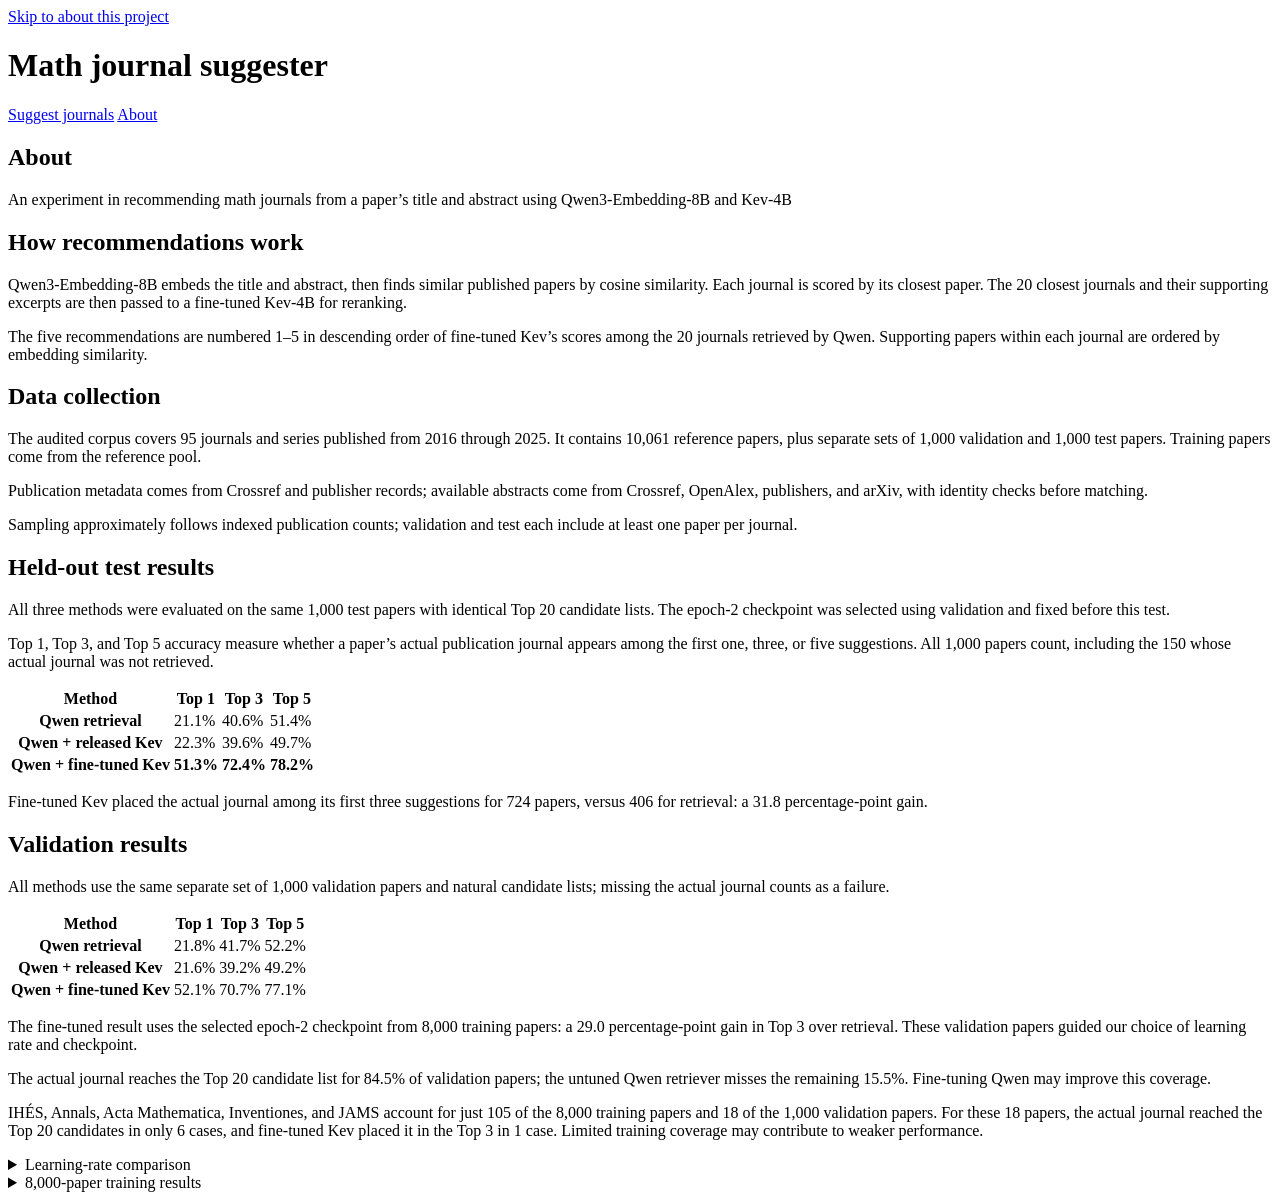
==== journal_suggester/web/methodology.html @ 0ef8e822 "Release reproducible math journal suggester v1" ====
<!doctype html>
<html lang="en">
<head>
  <meta charset="utf-8">
  <meta name="viewport" content="width=device-width,initial-scale=1">
  <meta name="description" content="How Math journal suggester works, and how we evaluate its recommendations.">
  <title>About · Math journal suggester</title>
  <link rel="icon" href="data:image/svg+xml,%3Csvg xmlns='http://www.w3.org/2000/svg' viewBox='0 0 40 40'%3E%3Crect width='40' height='40' rx='9' fill='%23244237'/%3E%3Ctext x='10' y='29' fill='%23fff' font-family='Georgia' font-size='28'%3Ej%3C/text%3E%3C/svg%3E">
  <link rel="stylesheet" href="/app.css">
</head>
<body>
<a class="skip" href="#methodology-heading">Skip to about this project</a>
<main class="methodology">
  <header>
    <h1>Math journal suggester</h1>
    <nav class="page-nav" aria-label="Main navigation">
      <a href="/">Suggest journals</a>
      <a href="/methodology" aria-current="page">About</a>
    </nav>
  </header>

  <h2 id="methodology-heading" tabindex="-1">About</h2>
  <p class="page-intro">An experiment in recommending math journals from a paper’s title and abstract using Qwen3-Embedding-8B and Kev-4B</p>

  <section aria-labelledby="how-heading">
    <h2 id="how-heading">How recommendations work</h2>
    <p>Qwen3-Embedding-8B embeds the title and abstract, then finds similar published papers by cosine similarity. Each journal is scored by its closest paper. The 20 closest journals and their supporting excerpts are then passed to a fine-tuned Kev-4B for reranking.</p>
    <p>The five recommendations are numbered 1–5 in descending order of fine-tuned Kev’s scores among the 20 journals retrieved by Qwen. Supporting papers within each journal are ordered by embedding similarity.</p>
  </section>

  <section aria-labelledby="data-heading">
    <h2 id="data-heading">Data collection</h2>
    <p>The audited corpus covers 95 journals and series published from 2016 through 2025. It contains 10,061 reference papers, plus separate sets of 1,000 validation and 1,000 test papers. Training papers come from the reference pool.</p>
    <p>Publication metadata comes from Crossref and publisher records; available abstracts come from Crossref, OpenAlex, publishers, and arXiv, with identity checks before matching.</p>
    <p>Sampling approximately follows indexed publication counts; validation and test each include at least one paper per journal.</p>
  </section>

  <section aria-labelledby="test-results-heading">
    <h2 id="test-results-heading">Held-out test results</h2>
    <p>All three methods were evaluated on the same 1,000 test papers with identical Top 20 candidate lists. The epoch-2 checkpoint was selected using validation and fixed before this test.</p>
    <p>Top 1, Top 3, and Top 5 accuracy measure whether a paper’s actual publication journal appears among the first one, three, or five suggestions. All 1,000 papers count, including the 150 whose actual journal was not retrieved.</p>
    <table>
      <thead><tr><th scope="col">Method</th><th scope="col">Top 1</th><th scope="col">Top 3</th><th scope="col">Top 5</th></tr></thead>
      <tbody>
        <tr><th scope="row">Qwen retrieval</th><td>21.1%</td><td>40.6%</td><td>51.4%</td></tr>
        <tr><th scope="row">Qwen + released Kev</th><td>22.3%</td><td>39.6%</td><td>49.7%</td></tr>
        <tr><th scope="row"><strong>Qwen + fine-tuned Kev</strong></th><td><strong>51.3%</strong></td><td><strong>72.4%</strong></td><td><strong>78.2%</strong></td></tr>
      </tbody>
    </table>
    <p>Fine-tuned Kev placed the actual journal among its first three suggestions for 724 papers, versus 406 for retrieval: a 31.8 percentage-point gain.</p>
  </section>

  <section aria-labelledby="results-heading">
    <h2 id="results-heading">Validation results</h2>
    <p>All methods use the same separate set of 1,000 validation papers and natural candidate lists; missing the actual journal counts as a failure.</p>
    <table>
      <thead><tr><th scope="col">Method</th><th scope="col">Top 1</th><th scope="col">Top 3</th><th scope="col">Top 5</th></tr></thead>
      <tbody>
        <tr><th scope="row">Qwen retrieval</th><td>21.8%</td><td>41.7%</td><td>52.2%</td></tr>
        <tr><th scope="row">Qwen + released Kev</th><td>21.6%</td><td>39.2%</td><td>49.2%</td></tr>
        <tr><th scope="row">Qwen + fine-tuned Kev</th><td>52.1%</td><td>70.7%</td><td>77.1%</td></tr>
      </tbody>
    </table>
    <p>The fine-tuned result uses the selected epoch-2 checkpoint from 8,000 training papers: a 29.0 percentage-point gain in Top 3 over retrieval. These validation papers guided our choice of learning rate and checkpoint.</p>
    <p>The actual journal reaches the Top 20 candidate list for 84.5% of validation papers; the untuned Qwen retriever misses the remaining 15.5%. Fine-tuning Qwen may improve this coverage.</p>
    <p>IHÉS, Annals, Acta Mathematica, Inventiones, and JAMS account for just 105 of the 8,000 training papers and 18 of the 1,000 validation papers. For these 18 papers, the actual journal reached the Top 20 candidates in only 6 cases, and fine-tuned Kev placed it in the Top 3 in 1 case. Limited training coverage may contribute to weaker performance.</p>
  </section>

  <section aria-label="Experiment details">
    <details>
      <summary>Learning-rate comparison</summary>
      <p>Each trial continued training released Kev’s existing LoRA adapter and decision head (warm-start fine-tuning). All trials used the same 1,000 training papers and seed, with two training epochs. We measured Top 3 accuracy on all 1,000 validation papers after each epoch.</p>
      <table>
        <thead><tr><th scope="col">Peak rate</th><th scope="col">Epoch 1</th><th scope="col">Epoch 2</th></tr></thead>
        <tbody>
          <tr><th scope="row"><code>1e-5</code></th><td>47.4%</td><td>49.5%</td></tr>
          <tr><th scope="row"><code>2e-5</code></th><td>48.2%</td><td>50.3%</td></tr>
          <tr><th scope="row"><code>4e-5</code></th><td>49.9%</td><td>50.8%</td></tr>
        </tbody>
      </table>
      <p>We selected <code>4e-5</code> by validation Top 3 accuracy. It succeeded on five more papers than <code>2e-5</code> out of 1,000, a small difference that does not establish an optimal rate.</p>
      <p>Validation loss (cross-entropy) penalizes low probability assigned to the actual journal; lower is better. From epoch 1 to epoch 2, loss decreased from 2.264 to 2.198 for <code>1e-5</code>, 2.210 to 2.182 for <code>2e-5</code>, and 2.167 to 2.162 for <code>4e-5</code>. Loss uses the fixed 845 papers whose actual journal was retrieved; accuracy includes all 1,000. Completed trials took 16–20 minutes each, including validation.</p>
      <p class="record-links"><a href="/methodology/records/tuning-b300.json">Full tuning results and comparisons (JSON)</a></p>
    </details>

    <details>
      <summary>8,000-paper training results</summary>
      <p>The expanded run started again from released Kev with 8,000 training papers, proportional journal quotas and shortages redistributed. There was no minimum-ten floor; journal counts ranged from 6 to 399.</p>
      <p>Peak learning rate <code>4e-5</code>; AdamW with a five-epoch OneCycle schedule; microbatch one, accumulation eight. Validation and saving occurred every half epoch. After at least two epochs, three checks without a meaningful loss improvement (0.01) or a new best Top 3 score triggered early stopping. Small loss improvements accumulated.</p>
      <table>
        <thead><tr><th scope="col">Epoch</th><th scope="col">Top 3</th><th scope="col">Loss</th></tr></thead>
        <tbody>
          <tr><th scope="row">0.5</th><td>52.6%</td><td>2.052</td></tr>
          <tr><th scope="row">1</th><td>66.1%</td><td>1.466</td></tr>
          <tr><th scope="row">1.5</th><td>68.6%</td><td>1.320</td></tr>
          <tr><th scope="row">2 (selected)</th><td>70.7%</td><td>1.255</td></tr>
          <tr><th scope="row">2.5</th><td>70.1%</td><td>1.486</td></tr>
          <tr><th scope="row">3</th><td>70.0%</td><td>1.324</td></tr>
          <tr><th scope="row">3.5</th><td>70.6%</td><td>2.947</td></tr>
        </tbody>
      </table>
      <p>The run stopped at epoch 3.5. Epoch 2 had the highest validation Top 3 accuracy and was selected under the fixed rule, with earlier checkpoints preferred on ties. This is the model now used by the website.</p>
      <p>All 8,000 requests passed independent checks, with no rejected or truncated examples. For 1,191 training papers, the target journal was inserted because retrieval missed it; validation and test never receive this insertion. A three-update pilot checked the gradients and confirmed that saving and reloading the checkpoint preserved its predictions.</p>
      <p>The completed run passed the data, prediction and stopping-rule audit. Reloading the selected checkpoint reproduced its saved validation predictions exactly.</p>
      <p class="record-links"><a href="/methodology/records/training-8000-config.json">Training configuration</a> · <a href="/methodology/records/training-8000-preflight.json">Input audit</a></p>
    </details>
  </section>

</main>
</body>
</html>
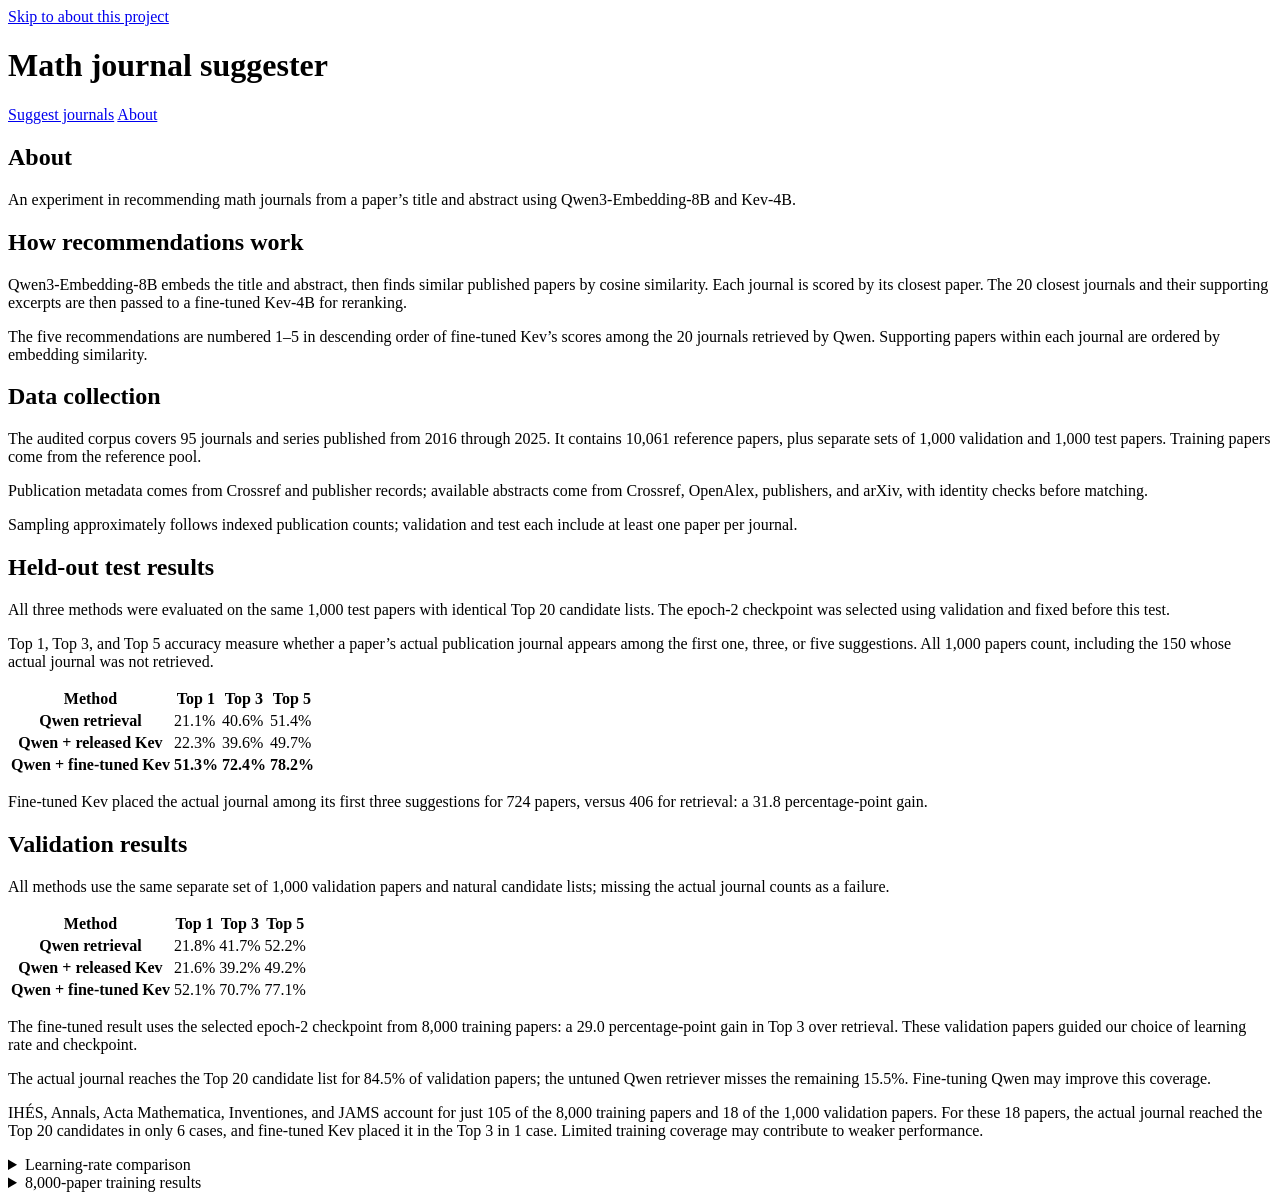
==== commit f30474ca: "Add missing period to About introduction" ====
--- a/journal_suggester/web/methodology.html
+++ b/journal_suggester/web/methodology.html
@@ -20,7 +20,7 @@
   </header>
 
   <h2 id="methodology-heading" tabindex="-1">About</h2>
-  <p class="page-intro">An experiment in recommending math journals from a paper’s title and abstract using Qwen3-Embedding-8B and Kev-4B</p>
+  <p class="page-intro">An experiment in recommending math journals from a paper’s title and abstract using Qwen3-Embedding-8B and Kev-4B.</p>
 
   <section aria-labelledby="how-heading">
     <h2 id="how-heading">How recommendations work</h2>
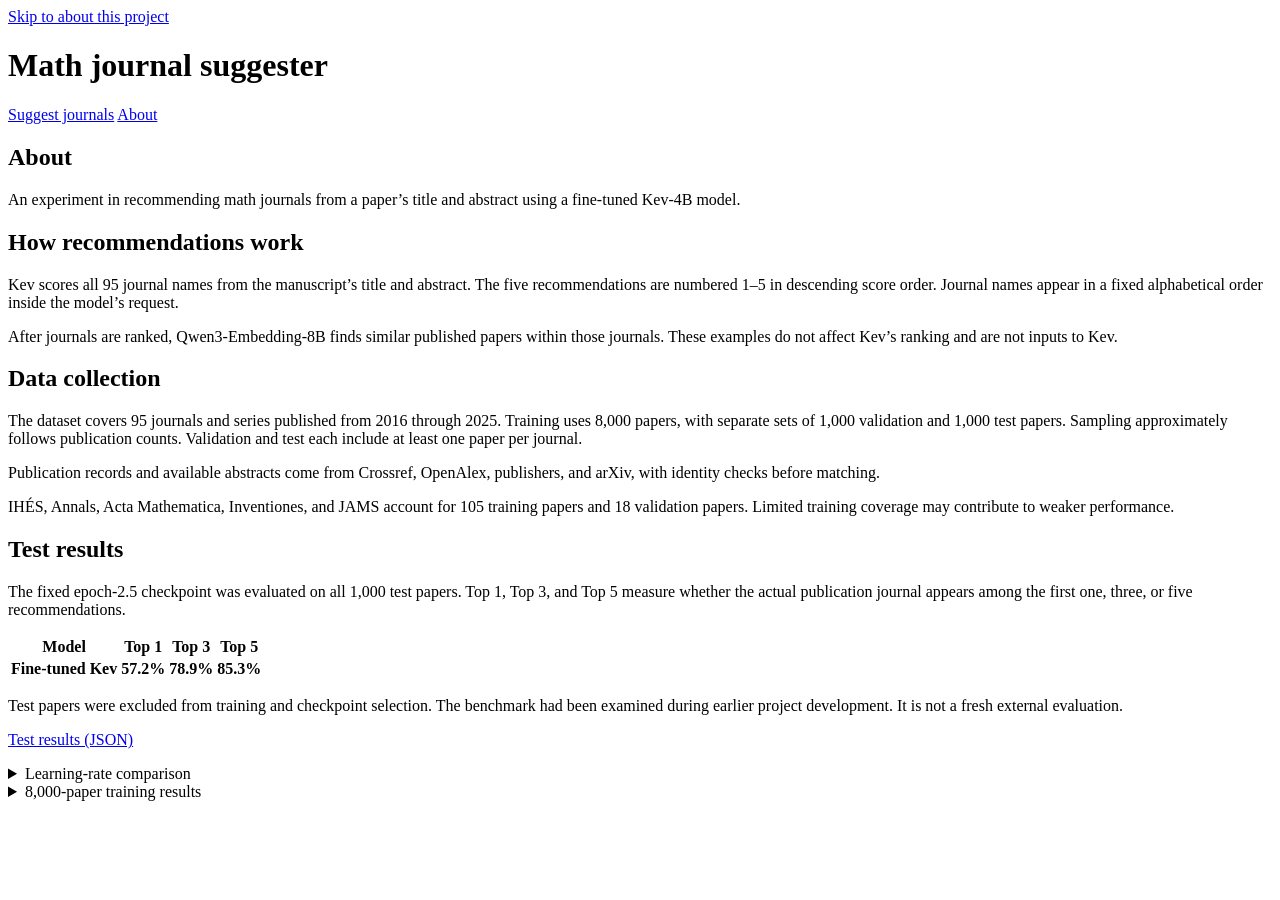
==== commit bb6393f1: "Release Kev-only journal ranking, model package, and reproducible results" ====
--- a/journal_suggester/web/methodology.html
+++ b/journal_suggester/web/methodology.html
@@ -20,92 +20,52 @@
   </header>
 
   <h2 id="methodology-heading" tabindex="-1">About</h2>
-  <p class="page-intro">An experiment in recommending math journals from a paper’s title and abstract using Qwen3-Embedding-8B and Kev-4B.</p>
-
+  <p class="page-intro">An experiment in recommending math journals from a paper’s title and abstract using a fine-tuned Kev-4B model.</p>
   <section aria-labelledby="how-heading">
     <h2 id="how-heading">How recommendations work</h2>
-    <p>Qwen3-Embedding-8B embeds the title and abstract, then finds similar published papers by cosine similarity. Each journal is scored by its closest paper. The 20 closest journals and their supporting excerpts are then passed to a fine-tuned Kev-4B for reranking.</p>
-    <p>The five recommendations are numbered 1–5 in descending order of fine-tuned Kev’s scores among the 20 journals retrieved by Qwen. Supporting papers within each journal are ordered by embedding similarity.</p>
+    <p>Kev scores all 95 journal names from the manuscript’s title and abstract. The five recommendations are numbered 1–5 in descending score order. Journal names appear in a fixed alphabetical order inside the model’s request.</p>
+    <p>After journals are ranked, Qwen3-Embedding-8B finds similar published papers within those journals. These examples do not affect Kev’s ranking and are not inputs to Kev.</p>
   </section>
-
   <section aria-labelledby="data-heading">
     <h2 id="data-heading">Data collection</h2>
-    <p>The audited corpus covers 95 journals and series published from 2016 through 2025. It contains 10,061 reference papers, plus separate sets of 1,000 validation and 1,000 test papers. Training papers come from the reference pool.</p>
-    <p>Publication metadata comes from Crossref and publisher records; available abstracts come from Crossref, OpenAlex, publishers, and arXiv, with identity checks before matching.</p>
-    <p>Sampling approximately follows indexed publication counts; validation and test each include at least one paper per journal.</p>
+    <p>The dataset covers 95 journals and series published from 2016 through 2025. Training uses 8,000 papers, with separate sets of 1,000 validation and 1,000 test papers. Sampling approximately follows publication counts. Validation and test each include at least one paper per journal.</p>
+    <p>Publication records and available abstracts come from Crossref, OpenAlex, publishers, and arXiv, with identity checks before matching.</p>
+    <p>IHÉS, Annals, Acta Mathematica, Inventiones, and JAMS account for 105 training papers and 18 validation papers. Limited training coverage may contribute to weaker performance.</p>
   </section>
-
   <section aria-labelledby="test-results-heading">
-    <h2 id="test-results-heading">Held-out test results</h2>
-    <p>All three methods were evaluated on the same 1,000 test papers with identical Top 20 candidate lists. The epoch-2 checkpoint was selected using validation and fixed before this test.</p>
-    <p>Top 1, Top 3, and Top 5 accuracy measure whether a paper’s actual publication journal appears among the first one, three, or five suggestions. All 1,000 papers count, including the 150 whose actual journal was not retrieved.</p>
-    <table>
-      <thead><tr><th scope="col">Method</th><th scope="col">Top 1</th><th scope="col">Top 3</th><th scope="col">Top 5</th></tr></thead>
-      <tbody>
-        <tr><th scope="row">Qwen retrieval</th><td>21.1%</td><td>40.6%</td><td>51.4%</td></tr>
-        <tr><th scope="row">Qwen + released Kev</th><td>22.3%</td><td>39.6%</td><td>49.7%</td></tr>
-        <tr><th scope="row"><strong>Qwen + fine-tuned Kev</strong></th><td><strong>51.3%</strong></td><td><strong>72.4%</strong></td><td><strong>78.2%</strong></td></tr>
-      </tbody>
-    </table>
-    <p>Fine-tuned Kev placed the actual journal among its first three suggestions for 724 papers, versus 406 for retrieval: a 31.8 percentage-point gain.</p>
+    <h2 id="test-results-heading">Test results</h2>
+    <p>The fixed epoch-2.5 checkpoint was evaluated on all 1,000 test papers. Top 1, Top 3, and Top 5 measure whether the actual publication journal appears among the first one, three, or five recommendations.</p>
+    <table><thead><tr><th scope="col">Model</th><th scope="col">Top 1</th><th scope="col">Top 3</th><th scope="col">Top 5</th></tr></thead>
+    <tbody><tr><th scope="row"><strong>Fine-tuned Kev</strong></th><td><strong>57.2%</strong></td><td><strong>78.9%</strong></td><td><strong>85.3%</strong></td></tr></tbody></table>
+    <p>Test papers were excluded from training and checkpoint selection. The benchmark had been examined during earlier project development. It is not a fresh external evaluation.</p>
+    <p class="record-links"><a href="/methodology/records/test.json">Test results (JSON)</a></p>
   </section>
-
-  <section aria-labelledby="results-heading">
-    <h2 id="results-heading">Validation results</h2>
-    <p>All methods use the same separate set of 1,000 validation papers and natural candidate lists; missing the actual journal counts as a failure.</p>
-    <table>
-      <thead><tr><th scope="col">Method</th><th scope="col">Top 1</th><th scope="col">Top 3</th><th scope="col">Top 5</th></tr></thead>
-      <tbody>
-        <tr><th scope="row">Qwen retrieval</th><td>21.8%</td><td>41.7%</td><td>52.2%</td></tr>
-        <tr><th scope="row">Qwen + released Kev</th><td>21.6%</td><td>39.2%</td><td>49.2%</td></tr>
-        <tr><th scope="row">Qwen + fine-tuned Kev</th><td>52.1%</td><td>70.7%</td><td>77.1%</td></tr>
-      </tbody>
-    </table>
-    <p>The fine-tuned result uses the selected epoch-2 checkpoint from 8,000 training papers: a 29.0 percentage-point gain in Top 3 over retrieval. These validation papers guided our choice of learning rate and checkpoint.</p>
-    <p>The actual journal reaches the Top 20 candidate list for 84.5% of validation papers; the untuned Qwen retriever misses the remaining 15.5%. Fine-tuning Qwen may improve this coverage.</p>
-    <p>IHÉS, Annals, Acta Mathematica, Inventiones, and JAMS account for just 105 of the 8,000 training papers and 18 of the 1,000 validation papers. For these 18 papers, the actual journal reached the Top 20 candidates in only 6 cases, and fine-tuned Kev placed it in the Top 3 in 1 case. Limited training coverage may contribute to weaker performance.</p>
-  </section>
-
   <section aria-label="Experiment details">
-    <details>
-      <summary>Learning-rate comparison</summary>
-      <p>Each trial continued training released Kev’s existing LoRA adapter and decision head (warm-start fine-tuning). All trials used the same 1,000 training papers and seed, with two training epochs. We measured Top 3 accuracy on all 1,000 validation papers after each epoch.</p>
-      <table>
-        <thead><tr><th scope="col">Peak rate</th><th scope="col">Epoch 1</th><th scope="col">Epoch 2</th></tr></thead>
-        <tbody>
-          <tr><th scope="row"><code>1e-5</code></th><td>47.4%</td><td>49.5%</td></tr>
-          <tr><th scope="row"><code>2e-5</code></th><td>48.2%</td><td>50.3%</td></tr>
-          <tr><th scope="row"><code>4e-5</code></th><td>49.9%</td><td>50.8%</td></tr>
-        </tbody>
-      </table>
-      <p>We selected <code>4e-5</code> by validation Top 3 accuracy. It succeeded on five more papers than <code>2e-5</code> out of 1,000, a small difference that does not establish an optimal rate.</p>
-      <p>Validation loss (cross-entropy) penalizes low probability assigned to the actual journal; lower is better. From epoch 1 to epoch 2, loss decreased from 2.264 to 2.198 for <code>1e-5</code>, 2.210 to 2.182 for <code>2e-5</code>, and 2.167 to 2.162 for <code>4e-5</code>. Loss uses the fixed 845 papers whose actual journal was retrieved; accuracy includes all 1,000. Completed trials took 16–20 minutes each, including validation.</p>
-      <p class="record-links"><a href="/methodology/records/tuning-b300.json">Full tuning results and comparisons (JSON)</a></p>
+    <details><summary>Learning-rate comparison</summary>
+      <p>Each trial continued training released Kev’s LoRA adapter and decision head on the same 1,000 papers for two epochs. All trials used seed 42 and the same 1,000 validation papers.</p>
+      <table><thead><tr><th scope="col">Peak rate</th><th scope="col">Epoch 1 Top 3</th><th scope="col">Epoch 2 Top 3</th></tr></thead><tbody>
+      <tr><th scope="row"><code>1e-5</code></th><td>48.0%</td><td>49.7%</td></tr>
+      <tr><th scope="row"><code>2e-5</code></th><td>49.8%</td><td>51.0%</td></tr>
+      <tr><th scope="row"><code>4e-5</code></th><td><strong>51.9%</strong></td><td>51.4%</td></tr>
+      </tbody></table><p>We selected <code>4e-5</code> by validation Top 3. This comparison uses one seed and does not establish an optimal rate.</p>
+      <p class="record-links"><a href="/methodology/records/tuning.json">Tuning results (JSON)</a></p>
     </details>
-
-    <details>
-      <summary>8,000-paper training results</summary>
-      <p>The expanded run started again from released Kev with 8,000 training papers, proportional journal quotas and shortages redistributed. There was no minimum-ten floor; journal counts ranged from 6 to 399.</p>
-      <p>Peak learning rate <code>4e-5</code>; AdamW with a five-epoch OneCycle schedule; microbatch one, accumulation eight. Validation and saving occurred every half epoch. After at least two epochs, three checks without a meaningful loss improvement (0.01) or a new best Top 3 score triggered early stopping. Small loss improvements accumulated.</p>
-      <table>
-        <thead><tr><th scope="col">Epoch</th><th scope="col">Top 3</th><th scope="col">Loss</th></tr></thead>
-        <tbody>
-          <tr><th scope="row">0.5</th><td>52.6%</td><td>2.052</td></tr>
-          <tr><th scope="row">1</th><td>66.1%</td><td>1.466</td></tr>
-          <tr><th scope="row">1.5</th><td>68.6%</td><td>1.320</td></tr>
-          <tr><th scope="row">2 (selected)</th><td>70.7%</td><td>1.255</td></tr>
-          <tr><th scope="row">2.5</th><td>70.1%</td><td>1.486</td></tr>
-          <tr><th scope="row">3</th><td>70.0%</td><td>1.324</td></tr>
-          <tr><th scope="row">3.5</th><td>70.6%</td><td>2.947</td></tr>
-        </tbody>
-      </table>
-      <p>The run stopped at epoch 3.5. Epoch 2 had the highest validation Top 3 accuracy and was selected under the fixed rule, with earlier checkpoints preferred on ties. This is the model now used by the website.</p>
-      <p>All 8,000 requests passed independent checks, with no rejected or truncated examples. For 1,191 training papers, the target journal was inserted because retrieval missed it; validation and test never receive this insertion. A three-update pilot checked the gradients and confirmed that saving and reloading the checkpoint preserved its predictions.</p>
-      <p>The completed run passed the data, prediction and stopping-rule audit. Reloading the selected checkpoint reproduced its saved validation predictions exactly.</p>
-      <p class="record-links"><a href="/methodology/records/training-8000-config.json">Training configuration</a> · <a href="/methodology/records/training-8000-preflight.json">Input audit</a></p>
+    <details><summary>8,000-paper training results</summary>
+      <p>The full run started again from released Kev at a peak learning rate of <code>4e-5</code>, using AdamW and a five-epoch OneCycle schedule. Each optimizer update accumulated eight single-paper batches. Validation ran every half epoch.</p>
+      <p>After at least two epochs, three checks without a new best validation Top 3 score triggered early stopping. Earlier checkpoints won ties. Training stopped at epoch 4 and selected epoch 2.5.</p>
+      <table><thead><tr><th scope="col">Epoch</th><th scope="col">Validation Top 3</th><th scope="col">Loss</th></tr></thead><tbody>
+<tr><th scope="row">0.5</th><td>56.3%</td><td>2.560</td></tr>
+<tr><th scope="row">1</th><td>70.0%</td><td>1.942</td></tr>
+<tr><th scope="row">1.5</th><td>72.7%</td><td>1.826</td></tr>
+<tr><th scope="row">2</th><td>75.4%</td><td>1.686</td></tr>
+<tr><th scope="row">2.5 (selected)</th><td>76.2%</td><td>2.045</td></tr>
+<tr><th scope="row">3</th><td>76.2%</td><td>1.837</td></tr>
+<tr><th scope="row">3.5</th><td>74.5%</td><td>2.700</td></tr>
+<tr><th scope="row">4</th><td>74.7%</td><td>3.398</td></tr>
+      </tbody></table>
+      <p>Loss is cross-entropy over all 1,000 validation papers. Lower is better. Selection used Top 3 accuracy, so the chosen checkpoint does not have the lowest loss.</p>
+      <p>A three-update pilot checked gradients and saved-state reloads. Training rejected or truncated no examples. Reloading the selected model reproduced its saved predictions exactly in the eight-paper check.</p>
+      <p class="record-links"><a href="/methodology/records/training.json">Training results (JSON)</a> · <a href="/methodology/records/config.json">Configuration</a></p>
     </details>
   </section>
-
-</main>
-</body>
-</html>
+</main></body></html>
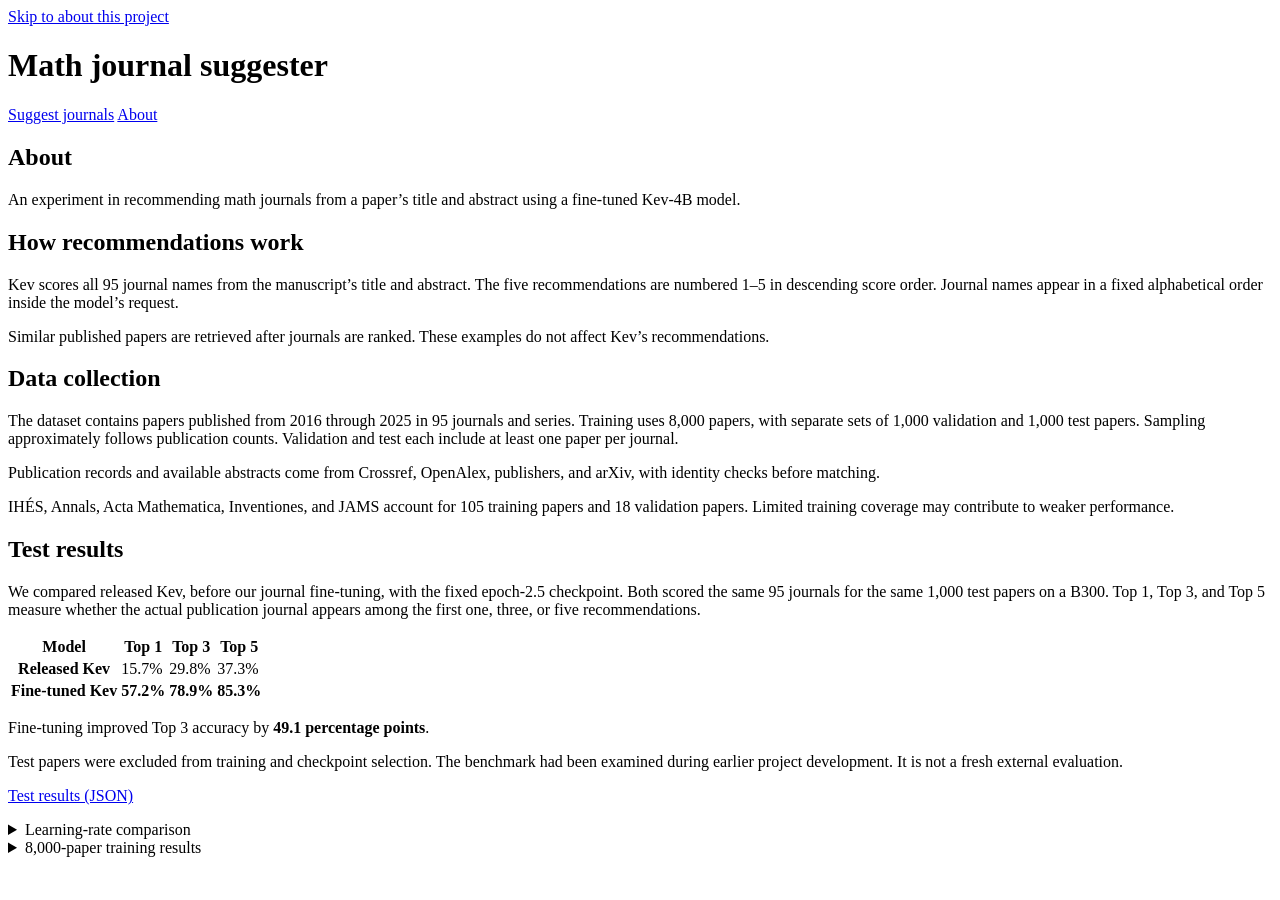
==== commit 9072186c: "Add matched released-Kev baseline and clarify the About page" ====
--- a/journal_suggester/web/methodology.html
+++ b/journal_suggester/web/methodology.html
@@ -24,19 +24,21 @@
   <section aria-labelledby="how-heading">
     <h2 id="how-heading">How recommendations work</h2>
     <p>Kev scores all 95 journal names from the manuscript’s title and abstract. The five recommendations are numbered 1–5 in descending score order. Journal names appear in a fixed alphabetical order inside the model’s request.</p>
-    <p>After journals are ranked, Qwen3-Embedding-8B finds similar published papers within those journals. These examples do not affect Kev’s ranking and are not inputs to Kev.</p>
+    <p>Similar published papers are retrieved after journals are ranked. These examples do not affect Kev’s recommendations.</p>
   </section>
   <section aria-labelledby="data-heading">
     <h2 id="data-heading">Data collection</h2>
-    <p>The dataset covers 95 journals and series published from 2016 through 2025. Training uses 8,000 papers, with separate sets of 1,000 validation and 1,000 test papers. Sampling approximately follows publication counts. Validation and test each include at least one paper per journal.</p>
+    <p>The dataset contains papers published from 2016 through 2025 in 95 journals and series. Training uses 8,000 papers, with separate sets of 1,000 validation and 1,000 test papers. Sampling approximately follows publication counts. Validation and test each include at least one paper per journal.</p>
     <p>Publication records and available abstracts come from Crossref, OpenAlex, publishers, and arXiv, with identity checks before matching.</p>
     <p>IHÉS, Annals, Acta Mathematica, Inventiones, and JAMS account for 105 training papers and 18 validation papers. Limited training coverage may contribute to weaker performance.</p>
   </section>
   <section aria-labelledby="test-results-heading">
     <h2 id="test-results-heading">Test results</h2>
-    <p>The fixed epoch-2.5 checkpoint was evaluated on all 1,000 test papers. Top 1, Top 3, and Top 5 measure whether the actual publication journal appears among the first one, three, or five recommendations.</p>
+    <p>We compared released Kev, before our journal fine-tuning, with the fixed epoch-2.5 checkpoint. Both scored the same 95 journals for the same 1,000 test papers on a B300. Top 1, Top 3, and Top 5 measure whether the actual publication journal appears among the first one, three, or five recommendations.</p>
     <table><thead><tr><th scope="col">Model</th><th scope="col">Top 1</th><th scope="col">Top 3</th><th scope="col">Top 5</th></tr></thead>
-    <tbody><tr><th scope="row"><strong>Fine-tuned Kev</strong></th><td><strong>57.2%</strong></td><td><strong>78.9%</strong></td><td><strong>85.3%</strong></td></tr></tbody></table>
+    <tbody><tr><th scope="row">Released Kev</th><td>15.7%</td><td>29.8%</td><td>37.3%</td></tr>
+    <tr><th scope="row"><strong>Fine-tuned Kev</strong></th><td><strong>57.2%</strong></td><td><strong>78.9%</strong></td><td><strong>85.3%</strong></td></tr></tbody></table>
+    <p>Fine-tuning improved Top 3 accuracy by <strong>49.1 percentage points</strong>.</p>
     <p>Test papers were excluded from training and checkpoint selection. The benchmark had been examined during earlier project development. It is not a fresh external evaluation.</p>
     <p class="record-links"><a href="/methodology/records/test.json">Test results (JSON)</a></p>
   </section>
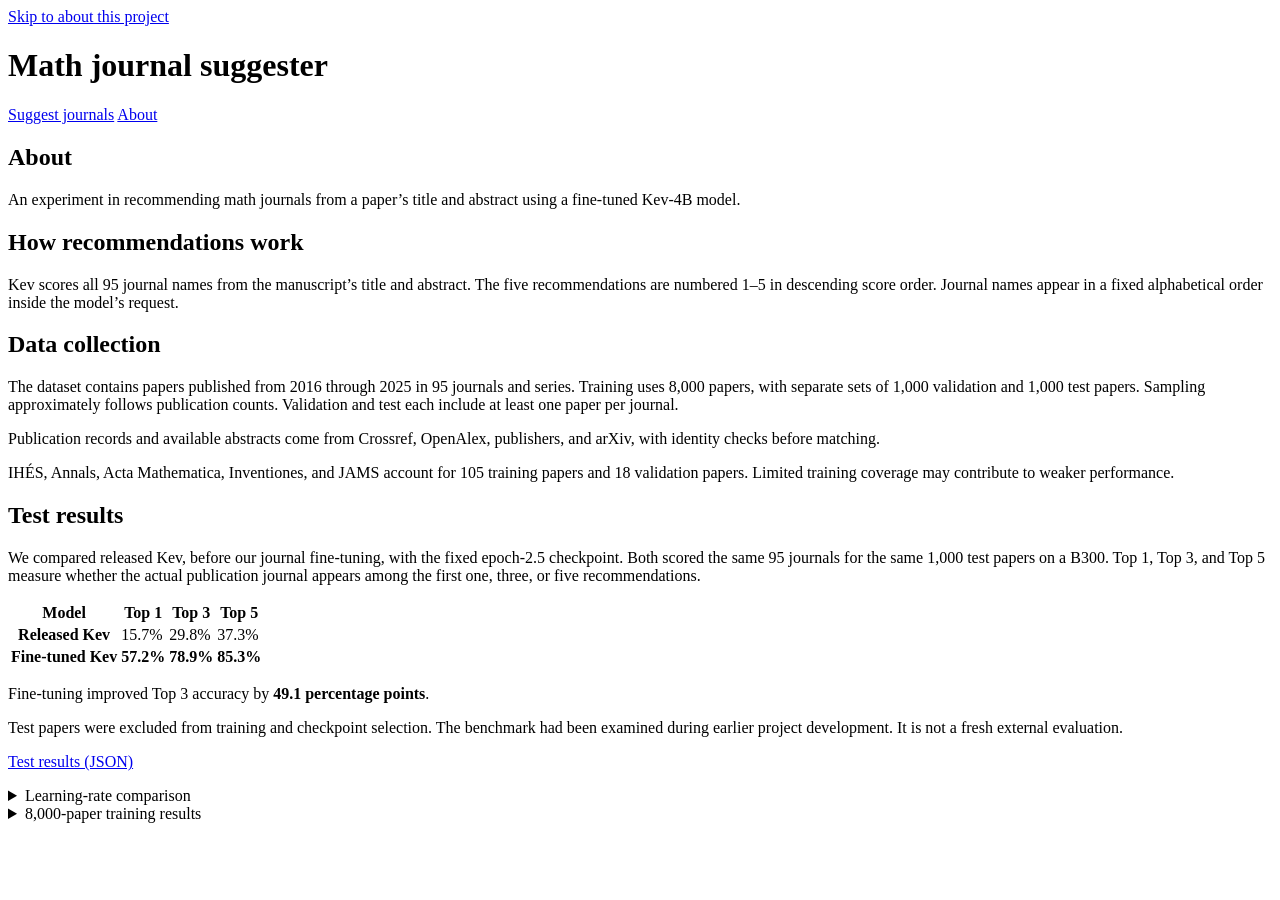
==== commit dd705be1: "Show only ranked journals and remove similar-paper lookup" ====
--- a/journal_suggester/web/methodology.html
+++ b/journal_suggester/web/methodology.html
@@ -24,7 +24,6 @@
   <section aria-labelledby="how-heading">
     <h2 id="how-heading">How recommendations work</h2>
     <p>Kev scores all 95 journal names from the manuscript’s title and abstract. The five recommendations are numbered 1–5 in descending score order. Journal names appear in a fixed alphabetical order inside the model’s request.</p>
-    <p>Similar published papers are retrieved after journals are ranked. These examples do not affect Kev’s recommendations.</p>
   </section>
   <section aria-labelledby="data-heading">
     <h2 id="data-heading">Data collection</h2>
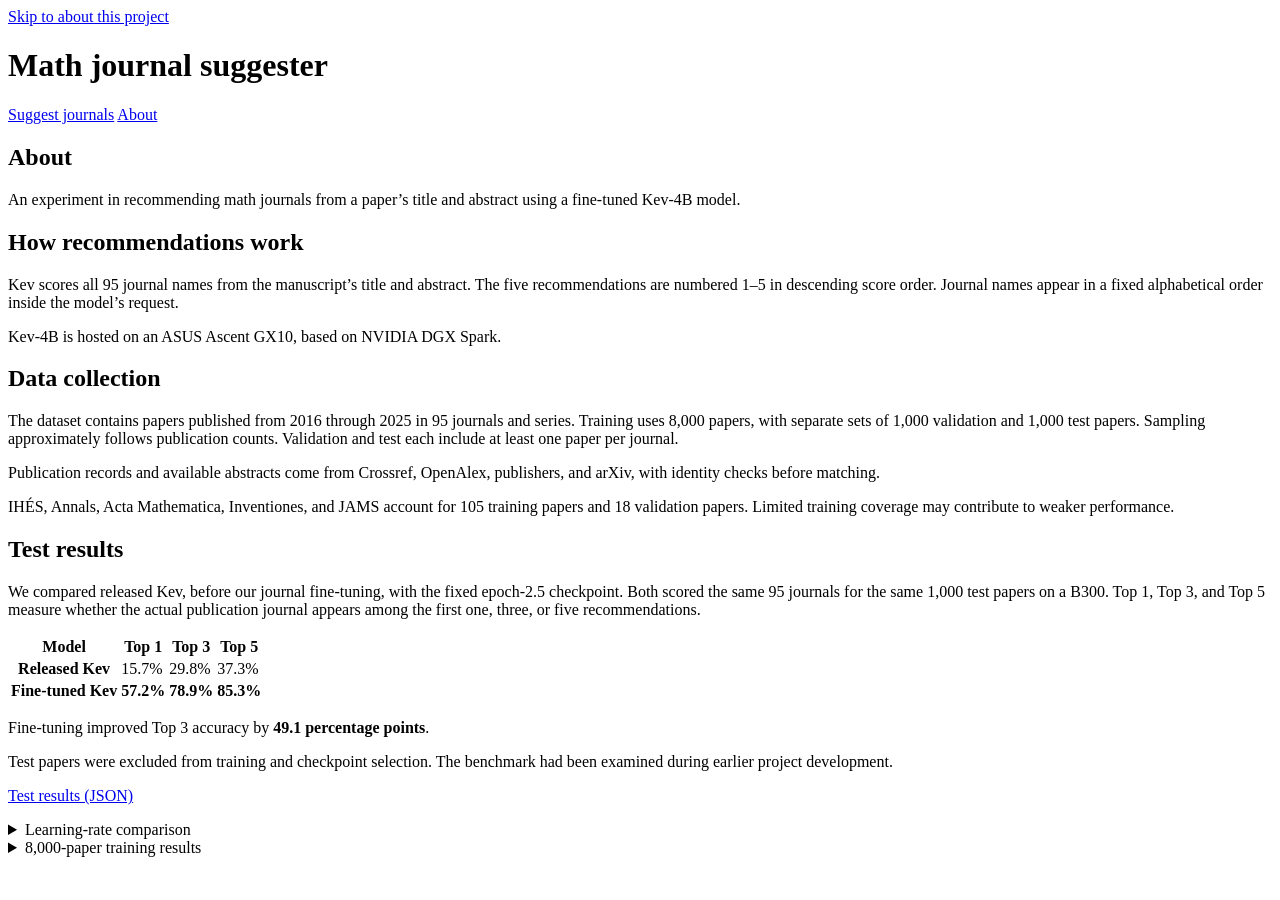
==== commit 291c4176: "Simplify About copy and describe the inference host" ====
--- a/journal_suggester/web/methodology.html
+++ b/journal_suggester/web/methodology.html
@@ -24,6 +24,7 @@
   <section aria-labelledby="how-heading">
     <h2 id="how-heading">How recommendations work</h2>
     <p>Kev scores all 95 journal names from the manuscript’s title and abstract. The five recommendations are numbered 1–5 in descending score order. Journal names appear in a fixed alphabetical order inside the model’s request.</p>
+    <p>Kev-4B is hosted on an ASUS Ascent GX10, based on NVIDIA DGX Spark.</p>
   </section>
   <section aria-labelledby="data-heading">
     <h2 id="data-heading">Data collection</h2>
@@ -38,7 +39,7 @@
     <tbody><tr><th scope="row">Released Kev</th><td>15.7%</td><td>29.8%</td><td>37.3%</td></tr>
     <tr><th scope="row"><strong>Fine-tuned Kev</strong></th><td><strong>57.2%</strong></td><td><strong>78.9%</strong></td><td><strong>85.3%</strong></td></tr></tbody></table>
     <p>Fine-tuning improved Top 3 accuracy by <strong>49.1 percentage points</strong>.</p>
-    <p>Test papers were excluded from training and checkpoint selection. The benchmark had been examined during earlier project development. It is not a fresh external evaluation.</p>
+    <p>Test papers were excluded from training and checkpoint selection. The benchmark had been examined during earlier project development.</p>
     <p class="record-links"><a href="/methodology/records/test.json">Test results (JSON)</a></p>
   </section>
   <section aria-label="Experiment details">
@@ -53,7 +54,7 @@
     </details>
     <details><summary>8,000-paper training results</summary>
       <p>The full run started again from released Kev at a peak learning rate of <code>4e-5</code>, using AdamW and a five-epoch OneCycle schedule. Each optimizer update accumulated eight single-paper batches. Validation ran every half epoch.</p>
-      <p>After at least two epochs, three checks without a new best validation Top 3 score triggered early stopping. Earlier checkpoints won ties. Training stopped at epoch 4 and selected epoch 2.5.</p>
+      <p>After at least two epochs, three checks without a new best validation Top 3 score triggered early stopping. Training stopped at epoch 4 and selected epoch 2.5.</p>
       <table><thead><tr><th scope="col">Epoch</th><th scope="col">Validation Top 3</th><th scope="col">Loss</th></tr></thead><tbody>
 <tr><th scope="row">0.5</th><td>56.3%</td><td>2.560</td></tr>
 <tr><th scope="row">1</th><td>70.0%</td><td>1.942</td></tr>
@@ -64,8 +65,7 @@
 <tr><th scope="row">3.5</th><td>74.5%</td><td>2.700</td></tr>
 <tr><th scope="row">4</th><td>74.7%</td><td>3.398</td></tr>
       </tbody></table>
-      <p>Loss is cross-entropy over all 1,000 validation papers. Lower is better. Selection used Top 3 accuracy, so the chosen checkpoint does not have the lowest loss.</p>
-      <p>A three-update pilot checked gradients and saved-state reloads. Training rejected or truncated no examples. Reloading the selected model reproduced its saved predictions exactly in the eight-paper check.</p>
+      <p>Loss is cross-entropy over all 1,000 validation papers. Selection used Top 3 accuracy, so the chosen checkpoint does not have the lowest loss.</p>
       <p class="record-links"><a href="/methodology/records/training.json">Training results (JSON)</a> · <a href="/methodology/records/config.json">Configuration</a></p>
     </details>
   </section>
